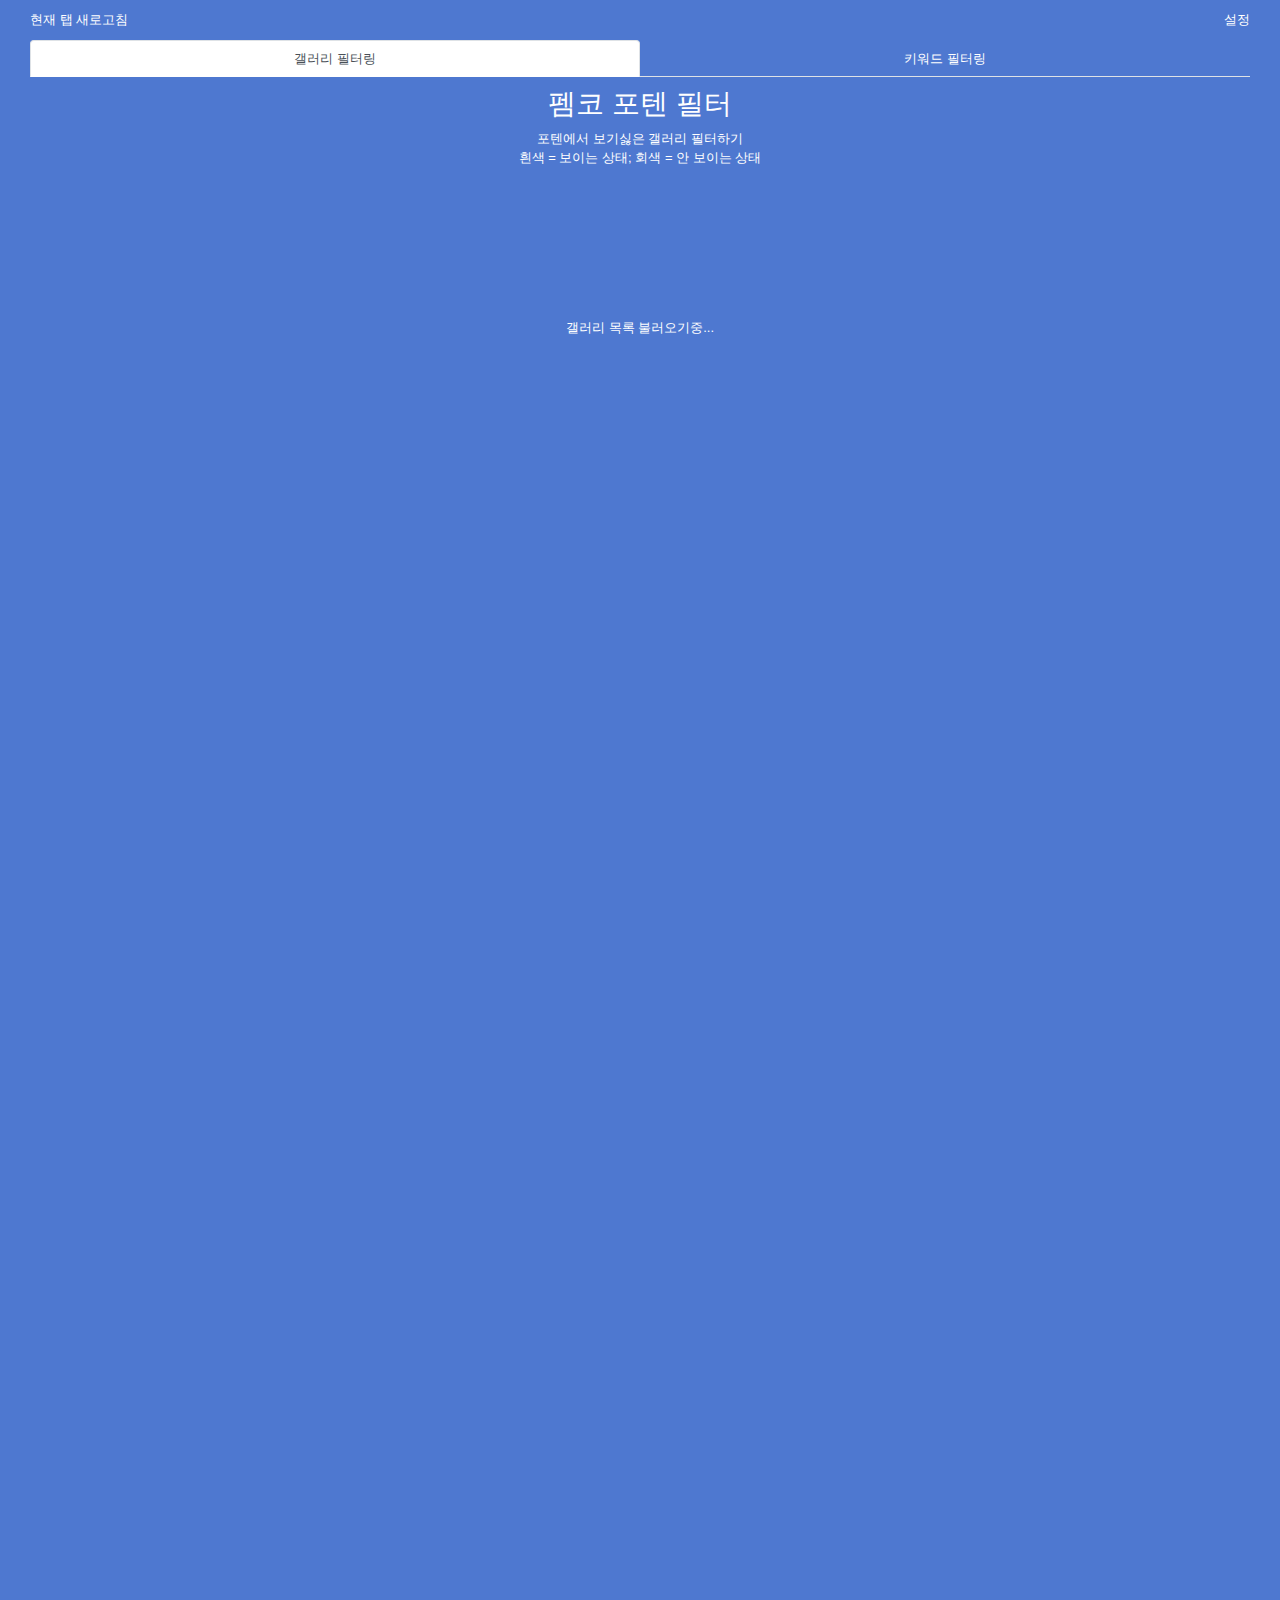
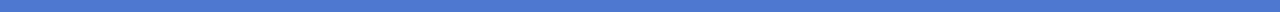
==== index.html @ 35b41726 "Update to Manifest V3" ====
<!DOCTYPE html>
<html>
  <head>
    <meta charset="UTF-8" />
    <link
      rel="stylesheet"
      href="https://stackpath.bootstrapcdn.com/bootstrap/4.4.1/css/bootstrap.min.css"
      integrity="sha384-Vkoo8x4CGsO3+Hhxv8T/Q5PaXtkKtu6ug5TOeNV6gBiFeWPGFN9MuhOf23Q9Ifjh"
      crossorigin="anonymous"
    />
    <script src="scripts/jquery-3.6.0.min.js"></script>
    <script type="text/javascript" src="scripts/index.js"></script>
    <link rel="stylesheet" href="styles.css" />
  </head>

  <body>
    <div>
      <div class="sidebar">
        <span id="refresh">현재 탭 새로고침</span>
        <span id="settings">설정</span>
      </div>
      <ul class="nav nav-tabs nav-fill">
        <li class="nav-item">
          <a id="nav-category" class="nav-link active" href="#"
            >갤러리 필터링</a
          >
        </li>
        <li class="nav-item">
          <a id="nav-keyword" class="nav-link" href="#">키워드 필터링</a>
        </li>
      </ul>
      <div id="content-category">
        <div class="header">
          <h3>펨코 포텐 필터</h3>
          <div>포텐에서 보기싫은 갤러리 필터하기</div>
          <div>흰색 = 보이는 상태; 회색 = 안 보이는 상태</div>
        </div>
        <div id="loader" class="loader">갤러리 목록 불러오기중...</div>
        <div id="categories" class="categories"></div>
      </div>
      <div id="content-keyword" style="display: none">
        <div class="header">
          <h3>펨코 포텐 필터</h3>
          <div>키워드로 글 필터하기</div>
        </div>
        <div class="inputs">
          <input type="text" id="input-keyword" />
          <button type="button" id="button-keyword" class="btn btn-success">
            키워드 추가
          </button>
        </div>
        <div class="keywords">
          <ul id="keywords" class="list-group"></ul>
        </div>
      </div>
    </div>
  </body>
</html>
---- styles.css ----
body {
	margin: 5px 20px 5px 20px;
	padding: 5px 10px 5px 10px;
	font-size: 13px;
	min-width: 300px;
	min-height: 700px;
	background-color: #4E78D0;
	color: white;
}

.header {
	display: flex;
	flex-direction: column;
	align-items: center;
	margin-top: 10px;
}

.sidebar {
	display: flex;
	justify-content: space-between;
}

.loader {
	display: flex;
	justify-content: center;
	margin-top: 150px;
}

.categories {
	margin-top: 15px;
	height: 1250px;
	display: flex;
	flex-direction: column;
	flex-wrap: wrap;
	align-content: space-between;
}

.mainCategory>span {
	font-weight: bold;
	font-size: 150%;
}

.category {
	font-style: oblique;
	margin-left: 30px;
}

.enabled {
	color: white;
}

.disabled {
	color: #A5A3A3;
}

span {
	cursor: pointer;
}

.setting {
	display: flex;
	flex-direction: column;
	margin-top: 20px;
}

.inputs {
	display: flex;
	justify-content: space-around;
	margin-top: 10px;
}

input[type='radio'] {
    margin-right: 10px;
}

.nav-link, .nav-link:hover {
	color: white;
	margin-top: 10px;
}

.keywords {
	margin-top: 15px;
	color: #4E78D0;
}
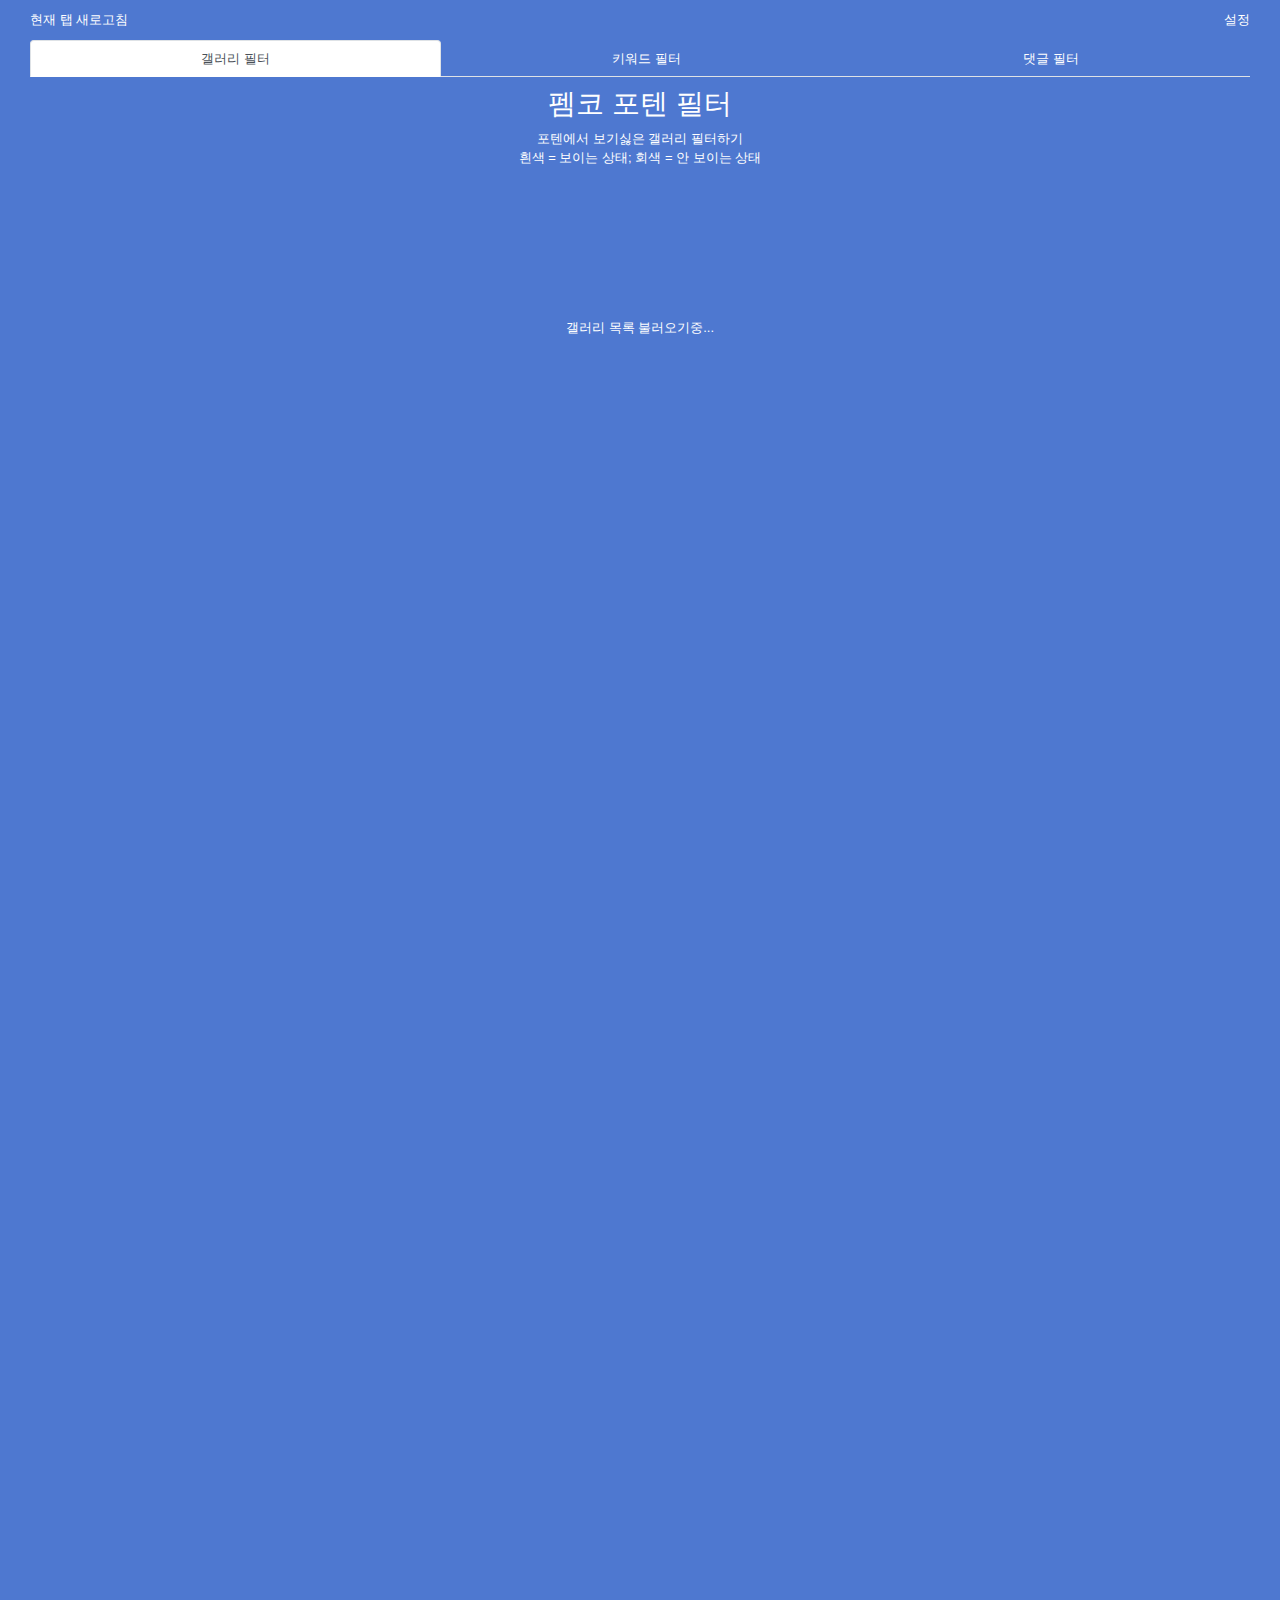
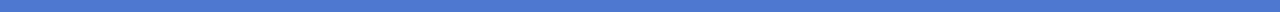
==== commit a3dfc3b3: "V1.7.4: Added feature to hide replies" ====
--- a/index.html
+++ b/index.html
@@ -6,8 +6,7 @@
       rel="stylesheet"
       href="https://stackpath.bootstrapcdn.com/bootstrap/4.4.1/css/bootstrap.min.css"
       integrity="sha384-Vkoo8x4CGsO3+Hhxv8T/Q5PaXtkKtu6ug5TOeNV6gBiFeWPGFN9MuhOf23Q9Ifjh"
-      crossorigin="anonymous"
-    />
+      crossorigin="anonymous" />
     <script src="scripts/jquery-3.6.0.min.js"></script>
     <script type="text/javascript" src="scripts/index.js"></script>
     <link rel="stylesheet" href="styles.css" />
@@ -21,12 +20,13 @@
       </div>
       <ul class="nav nav-tabs nav-fill">
         <li class="nav-item">
-          <a id="nav-category" class="nav-link active" href="#"
-            >갤러리 필터링</a
-          >
+          <a id="nav-category" class="nav-link active" href="#">갤러리 필터</a>
         </li>
         <li class="nav-item">
-          <a id="nav-keyword" class="nav-link" href="#">키워드 필터링</a>
+          <a id="nav-keyword" class="nav-link" href="#">키워드 필터</a>
+        </li>
+        <li class="nav-item">
+          <a id="nav-replies" class="nav-link" href="#">댓글 필터</a>
         </li>
       </ul>
       <div id="content-category">
@@ -53,6 +53,69 @@
           <ul id="keywords" class="list-group"></ul>
         </div>
       </div>
+      <div id="content-replies" style="display: none">
+        <div class="header">
+          <h3>펨코 포텐 필터</h3>
+          <div>비추천 수로 댓글 필터하기</div>
+        </div>
+        <div class="setting">
+          <div class="custom-control custom-switch">
+            <input
+              type="checkbox"
+              class="custom-control-input"
+              id="hideRepliesSwitch" />
+            <label class="custom-control-label" for="hideRepliesSwitch"
+              >기능 사용</label
+            >
+          </div>
+        </div>
+        <hr />
+        <div class="currentNumHideReplies">
+          현재 수:&nbsp;
+          <span id="currentNumHideReplies"></span>
+        </div>
+        <div class="inputs">
+          <input type="number" id="input-replies" />
+          <button type="button" id="button-replies" class="btn btn-success">
+            적용
+          </button>
+        </div>
+        <div class="setting">
+          보고싶지 않은 댓글 가리기:
+          <div class="inputs">
+            <label
+              ><input
+                type="radio"
+                name="hideRepliesMode"
+                value="blur" />모자이크</label
+            >
+            <label
+              ><input
+                type="radio"
+                name="hideRepliesMode"
+                value="hide" />숨기기</label
+            >
+          </div>
+        </div>
+        <hr />
+        <div class="setting">
+          선택한 수 이상 가리기:
+          <div class="inputs">
+            <label
+              ><input
+                type="radio"
+                name="hideRepliesCountMethod"
+                value="downvotes" />비추천 수</label
+            >
+            <label
+              ><input
+                type="radio"
+                name="hideRepliesCountMethod"
+                value="downvotesLessUpvotes" />(비추천 - 추천) 수</label
+            >
+          </div>
+        </div>
+      </div>
     </div>
   </body>
 </html>
--- a/styles.css
+++ b/styles.css
@@ -57,10 +57,20 @@
 	cursor: pointer;
 }
 
+.currentNumHideReplies {
+	display: flex;
+	justify-content: center;
+}
+
 .setting {
 	display: flex;
 	flex-direction: column;
 	margin-top: 20px;
+	text-align: center;
+}
+
+label, input {
+	cursor: pointer;
 }
 
 .inputs {
@@ -81,4 +91,8 @@
 .keywords {
 	margin-top: 15px;
 	color: #4E78D0;
+}
+
+.version {
+	margin-top: 20px;
 }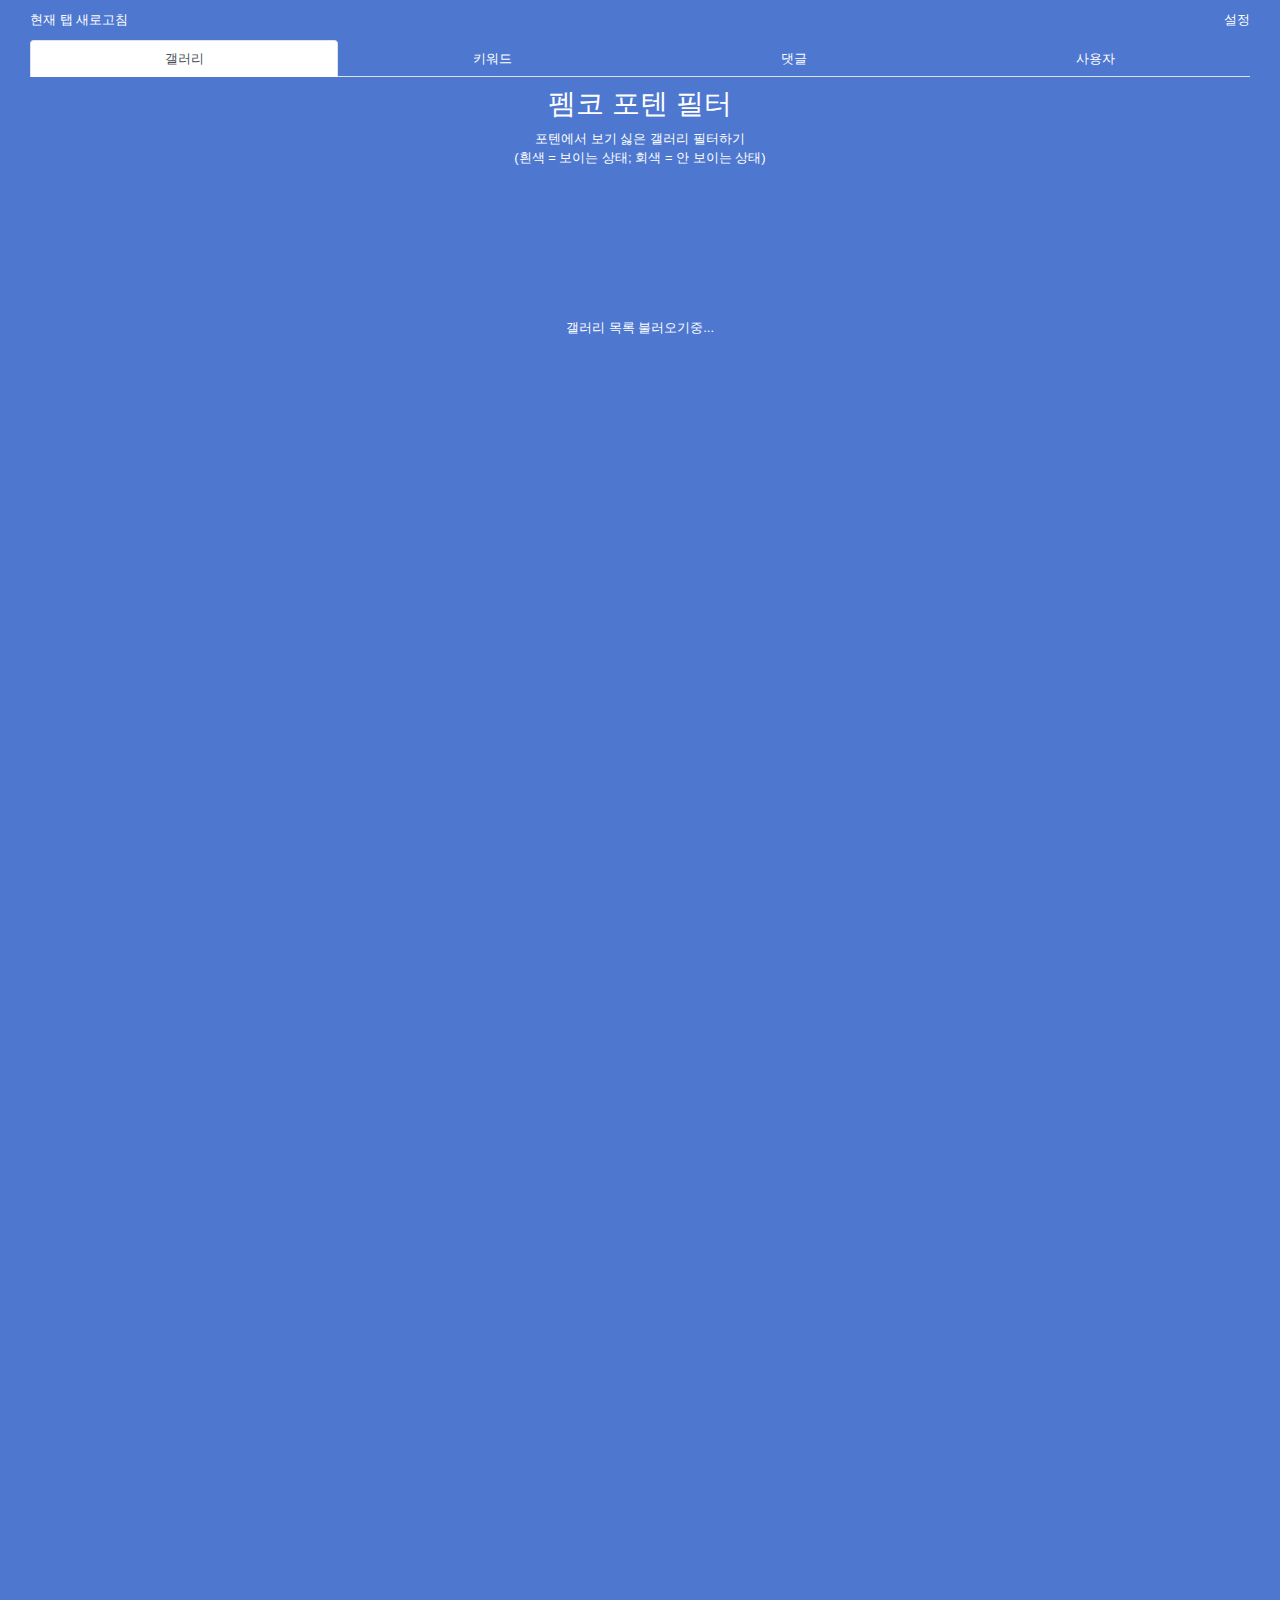
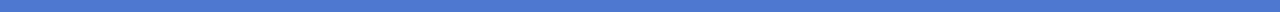
==== commit 5f0edf42: "V1.7.5: Hide users' posts and replies" ====
--- a/index.html
+++ b/index.html
@@ -20,20 +20,23 @@
       </div>
       <ul class="nav nav-tabs nav-fill">
         <li class="nav-item">
-          <a id="nav-category" class="nav-link active" href="#">갤러리 필터</a>
+          <a id="nav-category" class="nav-link active" href="#">갤러리</a>
         </li>
         <li class="nav-item">
-          <a id="nav-keyword" class="nav-link" href="#">키워드 필터</a>
+          <a id="nav-keyword" class="nav-link" href="#">키워드</a>
         </li>
         <li class="nav-item">
-          <a id="nav-replies" class="nav-link" href="#">댓글 필터</a>
+          <a id="nav-replies" class="nav-link" href="#">댓글</a>
+        </li>
+        <li class="nav-item">
+          <a id="nav-user" class="nav-link" href="#">사용자</a>
         </li>
       </ul>
       <div id="content-category">
         <div class="header">
           <h3>펨코 포텐 필터</h3>
-          <div>포텐에서 보기싫은 갤러리 필터하기</div>
-          <div>흰색 = 보이는 상태; 회색 = 안 보이는 상태</div>
+          <div>포텐에서 보기 싫은 갤러리 필터하기</div>
+          <div>(흰색 = 보이는 상태; 회색 = 안 보이는 상태)</div>
         </div>
         <div id="loader" class="loader">갤러리 목록 불러오기중...</div>
         <div id="categories" class="categories"></div>
@@ -116,6 +119,22 @@
           </div>
         </div>
       </div>
+      <div id="content-user" style="display: none">
+        <div class="header">
+          <h3>펨코 포텐 필터</h3>
+          <div>사용자 닉네임으로 필터하기</div>
+          <div>(사용자 닉네임 변경 감지 불가)</div>
+        </div>
+        <div class="inputs">
+          <input type="text" id="input-user" />
+          <button type="button" id="button-user" class="btn btn-success">
+            사용자 추가
+          </button>
+        </div>
+        <div class="users">
+          <ul id="users" class="list-group"></ul>
+        </div>
+      </div>
     </div>
   </body>
 </html>
--- a/styles.css
+++ b/styles.css
@@ -88,7 +88,7 @@
 	margin-top: 10px;
 }
 
-.keywords {
+.keywords, .users {
 	margin-top: 15px;
 	color: #4E78D0;
 }
